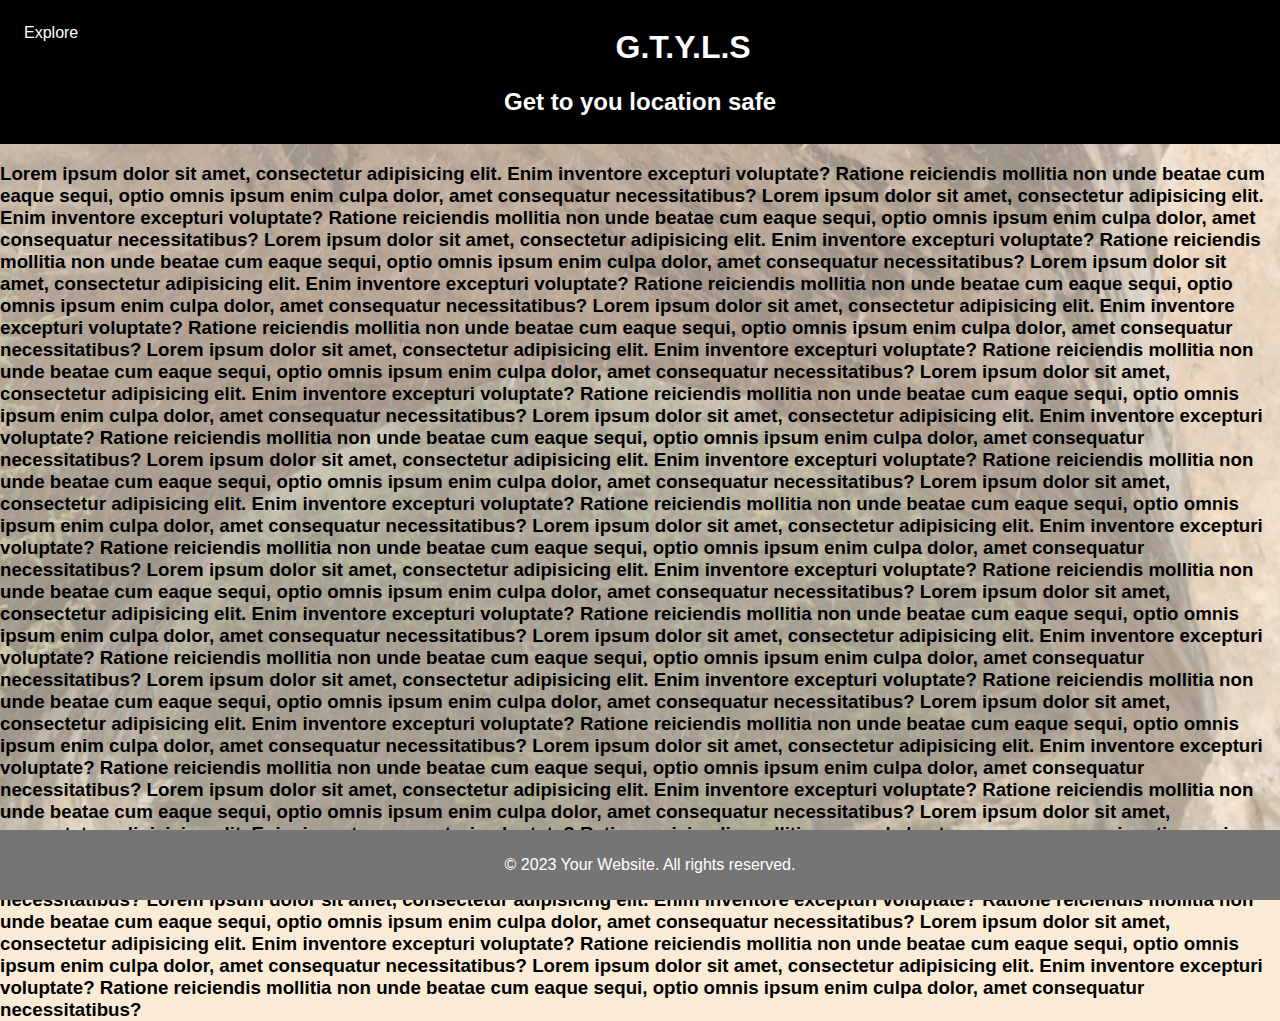
==== Project_site/index.html @ 4c026aae "Add site of the project" ====
<!DOCTYPE html>
<html lang="en">
<head>
    <meta charset="UTF-8">
    <meta name="viewport" content="width=device-width, initial-scale=1.0">
    <link rel="stylesheet" href="CSS files/index.css">
    <link rel="stylesheet" href="CSS files/dropdown.css">
</head>

<body>
    <header>
        <nav>
            <div class="dropdown">
                <button class="dropbtn">Explore</button>
                <div class="dropdown-content">
                  <a href="#">Link 1</a>
                  <a href="#">Link 2</a>
                  <a href="#">Link 3</a>
                </div>
            </div>
        </nav>
        <h1>G.T.Y.L.S</h1>
        <h2>Get to you location safe</h2>
    </header>
    <h3>
        Lorem ipsum dolor sit amet, consectetur adipisicing elit. Enim inventore excepturi voluptate? Ratione reiciendis mollitia non unde beatae cum eaque sequi, optio omnis ipsum enim culpa dolor, amet consequatur necessitatibus?
        Lorem ipsum dolor sit amet, consectetur adipisicing elit. Enim inventore excepturi voluptate? Ratione reiciendis mollitia non unde beatae cum eaque sequi, optio omnis ipsum enim culpa dolor, amet consequatur necessitatibus?
        Lorem ipsum dolor sit amet, consectetur adipisicing elit. Enim inventore excepturi voluptate? Ratione reiciendis mollitia non unde beatae cum eaque sequi, optio omnis ipsum enim culpa dolor, amet consequatur necessitatibus?
        Lorem ipsum dolor sit amet, consectetur adipisicing elit. Enim inventore excepturi voluptate? Ratione reiciendis mollitia non unde beatae cum eaque sequi, optio omnis ipsum enim culpa dolor, amet consequatur necessitatibus?
        Lorem ipsum dolor sit amet, consectetur adipisicing elit. Enim inventore excepturi voluptate? Ratione reiciendis mollitia non unde beatae cum eaque sequi, optio omnis ipsum enim culpa dolor, amet consequatur necessitatibus?
        Lorem ipsum dolor sit amet, consectetur adipisicing elit. Enim inventore excepturi voluptate? Ratione reiciendis mollitia non unde beatae cum eaque sequi, optio omnis ipsum enim culpa dolor, amet consequatur necessitatibus?
        Lorem ipsum dolor sit amet, consectetur adipisicing elit. Enim inventore excepturi voluptate? Ratione reiciendis mollitia non unde beatae cum eaque sequi, optio omnis ipsum enim culpa dolor, amet consequatur necessitatibus?
        Lorem ipsum dolor sit amet, consectetur adipisicing elit. Enim inventore excepturi voluptate? Ratione reiciendis mollitia non unde beatae cum eaque sequi, optio omnis ipsum enim culpa dolor, amet consequatur necessitatibus?
        Lorem ipsum dolor sit amet, consectetur adipisicing elit. Enim inventore excepturi voluptate? Ratione reiciendis mollitia non unde beatae cum eaque sequi, optio omnis ipsum enim culpa dolor, amet consequatur necessitatibus?
        Lorem ipsum dolor sit amet, consectetur adipisicing elit. Enim inventore excepturi voluptate? Ratione reiciendis mollitia non unde beatae cum eaque sequi, optio omnis ipsum enim culpa dolor, amet consequatur necessitatibus?
        Lorem ipsum dolor sit amet, consectetur adipisicing elit. Enim inventore excepturi voluptate? Ratione reiciendis mollitia non unde beatae cum eaque sequi, optio omnis ipsum enim culpa dolor, amet consequatur necessitatibus?
        Lorem ipsum dolor sit amet, consectetur adipisicing elit. Enim inventore excepturi voluptate? Ratione reiciendis mollitia non unde beatae cum eaque sequi, optio omnis ipsum enim culpa dolor, amet consequatur necessitatibus?
        Lorem ipsum dolor sit amet, consectetur adipisicing elit. Enim inventore excepturi voluptate? Ratione reiciendis mollitia non unde beatae cum eaque sequi, optio omnis ipsum enim culpa dolor, amet consequatur necessitatibus?
        Lorem ipsum dolor sit amet, consectetur adipisicing elit. Enim inventore excepturi voluptate? Ratione reiciendis mollitia non unde beatae cum eaque sequi, optio omnis ipsum enim culpa dolor, amet consequatur necessitatibus?
        Lorem ipsum dolor sit amet, consectetur adipisicing elit. Enim inventore excepturi voluptate? Ratione reiciendis mollitia non unde beatae cum eaque sequi, optio omnis ipsum enim culpa dolor, amet consequatur necessitatibus?
        Lorem ipsum dolor sit amet, consectetur adipisicing elit. Enim inventore excepturi voluptate? Ratione reiciendis mollitia non unde beatae cum eaque sequi, optio omnis ipsum enim culpa dolor, amet consequatur necessitatibus?
        Lorem ipsum dolor sit amet, consectetur adipisicing elit. Enim inventore excepturi voluptate? Ratione reiciendis mollitia non unde beatae cum eaque sequi, optio omnis ipsum enim culpa dolor, amet consequatur necessitatibus?
        Lorem ipsum dolor sit amet, consectetur adipisicing elit. Enim inventore excepturi voluptate? Ratione reiciendis mollitia non unde beatae cum eaque sequi, optio omnis ipsum enim culpa dolor, amet consequatur necessitatibus?
        Lorem ipsum dolor sit amet, consectetur adipisicing elit. Enim inventore excepturi voluptate? Ratione reiciendis mollitia non unde beatae cum eaque sequi, optio omnis ipsum enim culpa dolor, amet consequatur necessitatibus?
        Lorem ipsum dolor sit amet, consectetur adipisicing elit. Enim inventore excepturi voluptate? Ratione reiciendis mollitia non unde beatae cum eaque sequi, optio omnis ipsum enim culpa dolor, amet consequatur necessitatibus?
        Lorem ipsum dolor sit amet, consectetur adipisicing elit. Enim inventore excepturi voluptate? Ratione reiciendis mollitia non unde beatae cum eaque sequi, optio omnis ipsum enim culpa dolor, amet consequatur necessitatibus?
        Lorem ipsum dolor sit amet, consectetur adipisicing elit. Enim inventore excepturi voluptate? Ratione reiciendis mollitia non unde beatae cum eaque sequi, optio omnis ipsum enim culpa dolor, amet consequatur necessitatibus?
        Lorem ipsum dolor sit amet, consectetur adipisicing elit. Enim inventore excepturi voluptate? Ratione reiciendis mollitia non unde beatae cum eaque sequi, optio omnis ipsum enim culpa dolor, amet consequatur necessitatibus?
    </h3>
    <footer>
        <p>&copy; 2023 Your Website. All rights reserved.</p>
    </footer> 
</body>
</html>
---- Project_site/CSS files/index.css ----
body {
  font-family: 'Arial', sans-serif;
  margin: 0;
  padding: 0;
  height: 100vh;
  width: 100%;
  background-color: antiquewhite;
  background-image: url('../images/background.png');
  background-position: center;
  background-position: fixed;
  background-repeat: no-repeat;
  background-size: cover;
}

header {
  background-color: #000000;
  color: #fefefe;
  padding: 8px;
  text-align: center;
}

nav ul {
  list-style: none;
  margin: 0;
  padding: 0;
}

nav ul li {
  display: inline;
  margin-right: 20px;
}

nav a {
  text-decoration: none;
  color: #ffffff;
}

main {
  padding: 20px;
}

footer {
  background-color: #757575;
  color: #fff;
  text-align: center;
  padding: 10px;
  position: fixed;
  bottom: 0;
  width: 100%;
}
---- Project_site/CSS files/dropdown.css ----
.dropbtn {
    background-color: #000000;
    color: white;
    padding: 16px;
    font-size: 16px;
    border: none;
  }
  
  .dropdown {
    position: relative;
    display: inline-block;
    float: left;
  }
  
  .dropdown-content {
    display: none;
    position: absolute;
    background-color: #f1f1f1;
    min-width: 160px;
    box-shadow: 0px 8px 16px 0px rgba(0,0,0,0.2);
    z-index: 1;
  }
  
  .dropdown-content a {
    color: black;
    padding: 12px 16px;
    text-decoration: none;
    display: block;
  }
  
  .dropdown-content a:hover {background-color: #ddd;}
  
  .dropdown:hover .dropdown-content {display: block;}
  
  .dropdown:hover .dropbtn {background-color: #000000;}
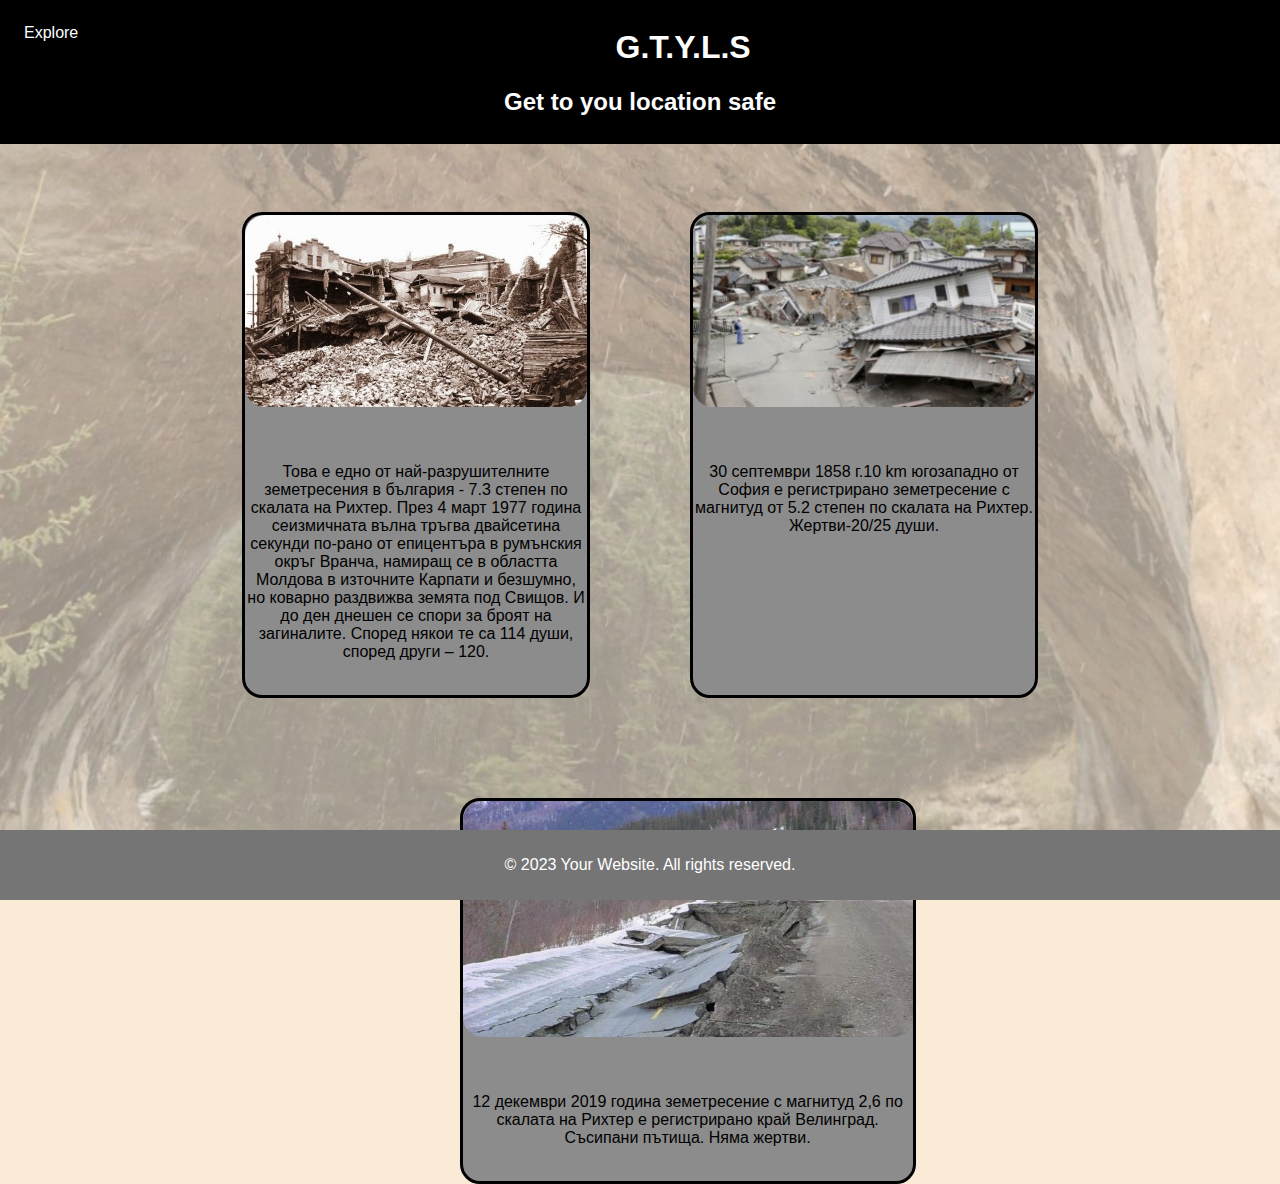
==== commit 9f3f76c6: "More work on the site" ====
--- a/Project_site/index.html
+++ b/Project_site/index.html
@@ -5,6 +5,8 @@
     <meta name="viewport" content="width=device-width, initial-scale=1.0">
     <link rel="stylesheet" href="CSS files/index.css">
     <link rel="stylesheet" href="CSS files/dropdown.css">
+    <link rel="stylesheet" href="CSS files/picture.css">
+    <title>G.T.Y.L.S</title>
 </head>
 
 <body>
@@ -13,42 +15,58 @@
             <div class="dropdown">
                 <button class="dropbtn">Explore</button>
                 <div class="dropdown-content">
-                  <a href="#">Link 1</a>
-                  <a href="#">Link 2</a>
-                  <a href="#">Link 3</a>
+                  <a href="#">Explanation of our idea</a>
+                  <a href="#">Meet us</a>
+                  <a href="#">Our program</a>
+                  <a href="#">How to use our program</a>
                 </div>
             </div>
         </nav>
         <h1>G.T.Y.L.S</h1>
         <h2>Get to you location safe</h2>
     </header>
-    <h3>
-        Lorem ipsum dolor sit amet, consectetur adipisicing elit. Enim inventore excepturi voluptate? Ratione reiciendis mollitia non unde beatae cum eaque sequi, optio omnis ipsum enim culpa dolor, amet consequatur necessitatibus?
-        Lorem ipsum dolor sit amet, consectetur adipisicing elit. Enim inventore excepturi voluptate? Ratione reiciendis mollitia non unde beatae cum eaque sequi, optio omnis ipsum enim culpa dolor, amet consequatur necessitatibus?
-        Lorem ipsum dolor sit amet, consectetur adipisicing elit. Enim inventore excepturi voluptate? Ratione reiciendis mollitia non unde beatae cum eaque sequi, optio omnis ipsum enim culpa dolor, amet consequatur necessitatibus?
-        Lorem ipsum dolor sit amet, consectetur adipisicing elit. Enim inventore excepturi voluptate? Ratione reiciendis mollitia non unde beatae cum eaque sequi, optio omnis ipsum enim culpa dolor, amet consequatur necessitatibus?
-        Lorem ipsum dolor sit amet, consectetur adipisicing elit. Enim inventore excepturi voluptate? Ratione reiciendis mollitia non unde beatae cum eaque sequi, optio omnis ipsum enim culpa dolor, amet consequatur necessitatibus?
-        Lorem ipsum dolor sit amet, consectetur adipisicing elit. Enim inventore excepturi voluptate? Ratione reiciendis mollitia non unde beatae cum eaque sequi, optio omnis ipsum enim culpa dolor, amet consequatur necessitatibus?
-        Lorem ipsum dolor sit amet, consectetur adipisicing elit. Enim inventore excepturi voluptate? Ratione reiciendis mollitia non unde beatae cum eaque sequi, optio omnis ipsum enim culpa dolor, amet consequatur necessitatibus?
-        Lorem ipsum dolor sit amet, consectetur adipisicing elit. Enim inventore excepturi voluptate? Ratione reiciendis mollitia non unde beatae cum eaque sequi, optio omnis ipsum enim culpa dolor, amet consequatur necessitatibus?
-        Lorem ipsum dolor sit amet, consectetur adipisicing elit. Enim inventore excepturi voluptate? Ratione reiciendis mollitia non unde beatae cum eaque sequi, optio omnis ipsum enim culpa dolor, amet consequatur necessitatibus?
-        Lorem ipsum dolor sit amet, consectetur adipisicing elit. Enim inventore excepturi voluptate? Ratione reiciendis mollitia non unde beatae cum eaque sequi, optio omnis ipsum enim culpa dolor, amet consequatur necessitatibus?
-        Lorem ipsum dolor sit amet, consectetur adipisicing elit. Enim inventore excepturi voluptate? Ratione reiciendis mollitia non unde beatae cum eaque sequi, optio omnis ipsum enim culpa dolor, amet consequatur necessitatibus?
-        Lorem ipsum dolor sit amet, consectetur adipisicing elit. Enim inventore excepturi voluptate? Ratione reiciendis mollitia non unde beatae cum eaque sequi, optio omnis ipsum enim culpa dolor, amet consequatur necessitatibus?
-        Lorem ipsum dolor sit amet, consectetur adipisicing elit. Enim inventore excepturi voluptate? Ratione reiciendis mollitia non unde beatae cum eaque sequi, optio omnis ipsum enim culpa dolor, amet consequatur necessitatibus?
-        Lorem ipsum dolor sit amet, consectetur adipisicing elit. Enim inventore excepturi voluptate? Ratione reiciendis mollitia non unde beatae cum eaque sequi, optio omnis ipsum enim culpa dolor, amet consequatur necessitatibus?
-        Lorem ipsum dolor sit amet, consectetur adipisicing elit. Enim inventore excepturi voluptate? Ratione reiciendis mollitia non unde beatae cum eaque sequi, optio omnis ipsum enim culpa dolor, amet consequatur necessitatibus?
-        Lorem ipsum dolor sit amet, consectetur adipisicing elit. Enim inventore excepturi voluptate? Ratione reiciendis mollitia non unde beatae cum eaque sequi, optio omnis ipsum enim culpa dolor, amet consequatur necessitatibus?
-        Lorem ipsum dolor sit amet, consectetur adipisicing elit. Enim inventore excepturi voluptate? Ratione reiciendis mollitia non unde beatae cum eaque sequi, optio omnis ipsum enim culpa dolor, amet consequatur necessitatibus?
-        Lorem ipsum dolor sit amet, consectetur adipisicing elit. Enim inventore excepturi voluptate? Ratione reiciendis mollitia non unde beatae cum eaque sequi, optio omnis ipsum enim culpa dolor, amet consequatur necessitatibus?
-        Lorem ipsum dolor sit amet, consectetur adipisicing elit. Enim inventore excepturi voluptate? Ratione reiciendis mollitia non unde beatae cum eaque sequi, optio omnis ipsum enim culpa dolor, amet consequatur necessitatibus?
-        Lorem ipsum dolor sit amet, consectetur adipisicing elit. Enim inventore excepturi voluptate? Ratione reiciendis mollitia non unde beatae cum eaque sequi, optio omnis ipsum enim culpa dolor, amet consequatur necessitatibus?
-        Lorem ipsum dolor sit amet, consectetur adipisicing elit. Enim inventore excepturi voluptate? Ratione reiciendis mollitia non unde beatae cum eaque sequi, optio omnis ipsum enim culpa dolor, amet consequatur necessitatibus?
-        Lorem ipsum dolor sit amet, consectetur adipisicing elit. Enim inventore excepturi voluptate? Ratione reiciendis mollitia non unde beatae cum eaque sequi, optio omnis ipsum enim culpa dolor, amet consequatur necessitatibus?
-        Lorem ipsum dolor sit amet, consectetur adipisicing elit. Enim inventore excepturi voluptate? Ratione reiciendis mollitia non unde beatae cum eaque sequi, optio omnis ipsum enim culpa dolor, amet consequatur necessitatibus?
-    </h3>
+
+    <br>
+
+    <div id="main_div">
+        <div id="bge">
+            <img src="images/earthq.jpg" id="pic_up">
+            <br>
+            <br>
+            <br>
+            <p>
+                Това е едно от най-разрушителните земетресения в българия - 7.3 степен по скалата на Рихтер. През 4 март 1977 година сеизмичната вълна тръгва двайсетина секунди по-рано от епицентъра в румънския окръг Вранча, намиращ се в областта Молдова в източните Карпати и безшумно, но коварно раздвижва земята под Свищов. И до ден днешен се спори за броят на загиналите. Според някои те са 114 души, според други – 120. 
+            </p>
+            <br>
+        </div>
+
+        <div id="bge">
+            <img src="images/earthq1.jpg" id="pic_up">
+            <br>
+            <br>
+            <br>
+            <p>
+                30 септември 1858 г.10 km югозападно от София е регистрирано земетресение с магнитуд от 5.2 степен по скалата на Рихтер. Жертви-20/25 души.
+            </p>
+            <br>
+        </div>
+    </div>
+        
+    <div id="second_main_div">
+        <div id="bge">
+            <img src="images/earthq2.jpeg" id="pic_up">
+                <br>
+                <br>
+                <br>
+                <p>
+                    12 декември 2019 година земетресение  с магнитуд 2,6 по скалата на Рихтер  е регистрирано край Велинград. Съсипани пътища. Няма жертви.
+                </p>
+                <br>
+        </div>
+    </div>
+    
     <footer>
         <p>&copy; 2023 Your Website. All rights reserved.</p>
-    </footer> 
+    </footer>
 </body>
 </html>
--- a/Project_site/CSS files/picture.css
+++ b/Project_site/CSS files/picture.css
@@ -0,0 +1,24 @@
+#bge{
+    text-align: center;
+    width: 450px;
+    border-radius: 20px;
+    background-color: rgb(140, 140, 140);
+    margin: 50px;
+    border: solid black 3px;
+}
+
+#pic_up{
+    border-radius: 20px;
+    width: 100%;
+}
+
+#main_div{
+    display: flex;
+    margin: auto;
+    width: 70%;
+}
+
+#second_main_div{
+    margin-left: 32%;
+    width: 70%;
+}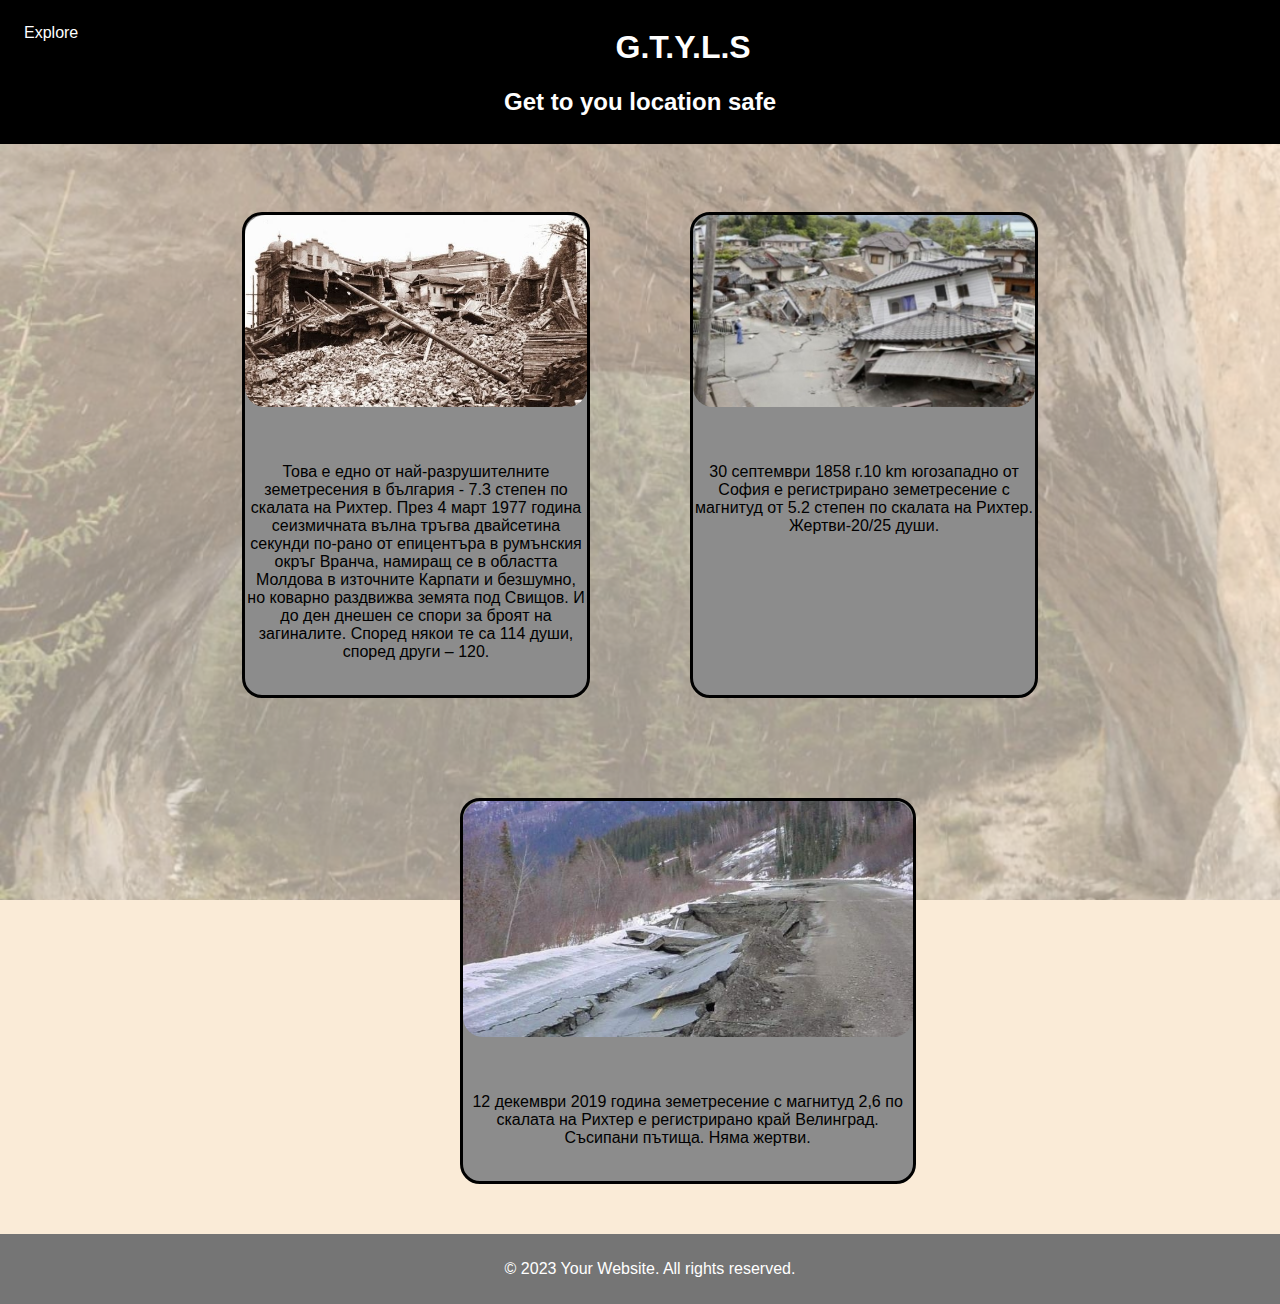
==== commit 64196b53: "Redo the whole site because i didn't know where i was" ====
--- a/Project_site/index.html
+++ b/Project_site/index.html
@@ -15,10 +15,10 @@
             <div class="dropdown">
                 <button class="dropbtn">Explore</button>
                 <div class="dropdown-content">
-                  <a href="#">Explanation of our idea</a>
-                  <a href="#">Meet us</a>
-                  <a href="#">Our program</a>
-                  <a href="#">How to use our program</a>
+                  <a href="html_files/expl.html">Explanation of our idea</a>
+                  <a href="html_files/meet_us.html">Meet us</a>
+                  <a href="html_files/our_program.html">Our program</a>
+                  <a href="html_files/h_t_u_o_p.html">How to use our program</a>
                 </div>
             </div>
         </nav>
--- a/Project_site/CSS files/index.css
+++ b/Project_site/CSS files/index.css
@@ -6,9 +6,8 @@
   width: 100%;
   background-color: antiquewhite;
   background-image: url('../images/background.png');
-  background-position: center;
-  background-position: fixed;
   background-repeat: no-repeat;
+  background-attachment: fixed; 
   background-size: cover;
 }
 
@@ -44,8 +43,7 @@
   color: #fff;
   text-align: center;
   padding: 10px;
-  position: fixed;
   bottom: 0;
   width: 100%;
-}
-
+  position: flex;
+}--- a/Project_site/CSS files/dropdown.css
+++ b/Project_site/CSS files/dropdown.css
@@ -1,6 +1,6 @@
 .dropbtn {
     background-color: #000000;
-    color: white;
+    color: rgb(255, 255, 255);
     padding: 16px;
     font-size: 16px;
     border: none;
@@ -15,17 +15,18 @@
   .dropdown-content {
     display: none;
     position: absolute;
-    background-color: #f1f1f1;
+    background-color: #8f8f8f;
     min-width: 160px;
     box-shadow: 0px 8px 16px 0px rgba(0,0,0,0.2);
     z-index: 1;
   }
   
   .dropdown-content a {
-    color: black;
+    color: rgb(0, 0, 0);
     padding: 12px 16px;
     text-decoration: none;
     display: block;
+    text-align: center;
   }
   
   .dropdown-content a:hover {background-color: #ddd;}
